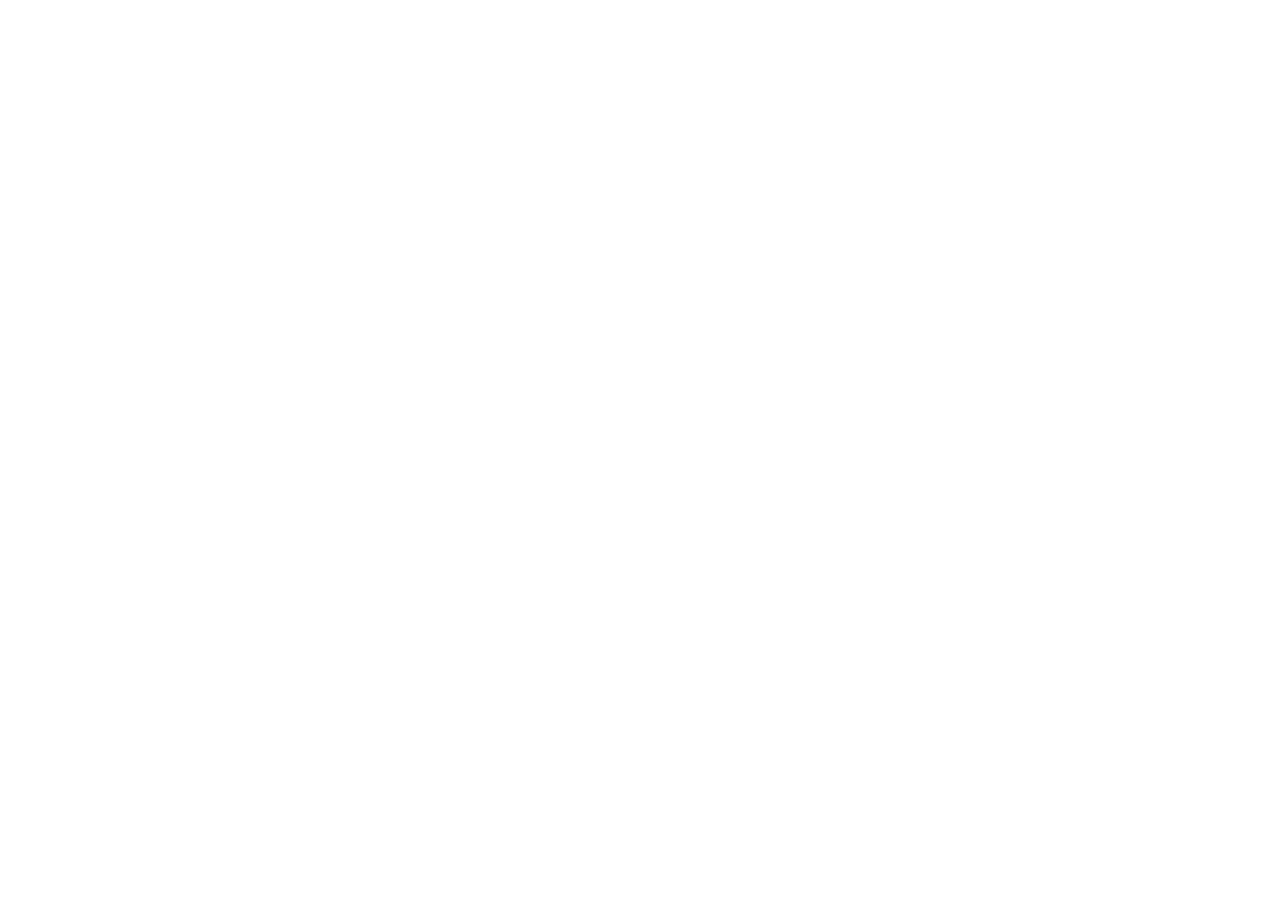
==== index.html @ aeb11e2e "tem" ====
<!DOCTYPE html>
<html>
<head>
	<title>WSP: Firstname Lastname</title>
	<link rel="stylesheet" type="text/css" href="css/reset.css" />
	<link rel="stylesheet" type="text/css" href="css/main.css" />
</head>
<body>

	<!-- Header -->
	
	<!-- About -->	

	<!-- Blog, Components -->


</body>
</html>
---- css/main.css ----
/* Project CSS 
============================================================
============================================================*/


/* HEADER ============================== */

/* ABOUT ============================== */

/* COMPONENTS ============================== */
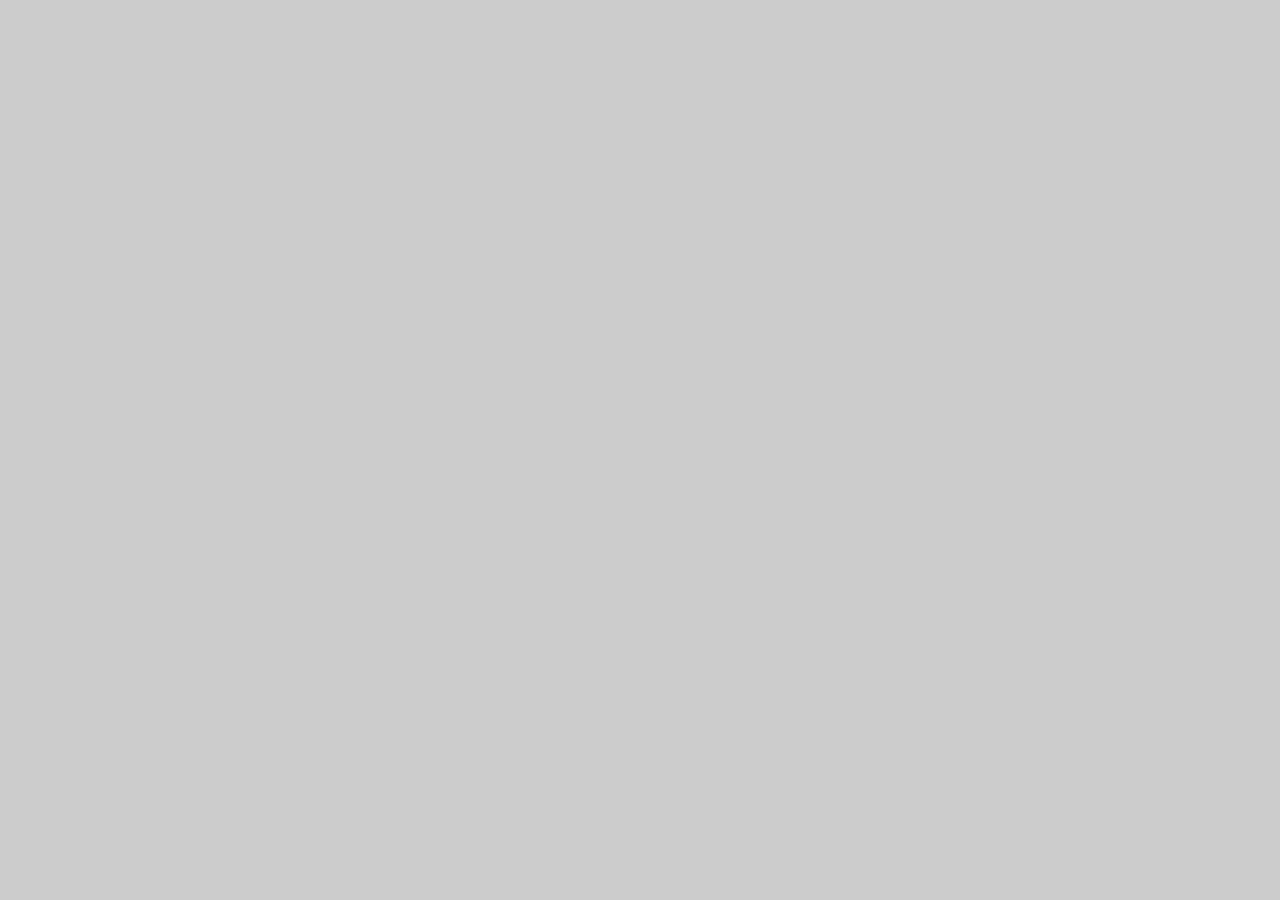
==== commit c3c45af8: "edit one" ====
--- a/index.html
+++ b/index.html
@@ -1,14 +1,14 @@
 <!DOCTYPE html>
 <html>
 <head>
-	<title>WSP: Firstname Lastname</title>
+	<title>WSP: Jonathon Polley</title>
 	<link rel="stylesheet" type="text/css" href="css/reset.css" />
 	<link rel="stylesheet" type="text/css" href="css/main.css" />
 </head>
 <body>
 
 	<!-- Header -->
-	
+	<header></header>
 	<!-- About -->	
 
 	<!-- Blog, Components -->
--- a/css/main.css
+++ b/css/main.css
@@ -1,8 +1,14 @@
 /* Project CSS 
 ============================================================
 ============================================================*/
+body {
+	font: 22px Arial, Helvetica, sans-serif;
+	color: #000000;
+	margin: 0px;
+	padding: 0px;
+ background-color:#CCC;
 
-
+	
 /* HEADER ============================== */
 
 /* ABOUT ============================== */
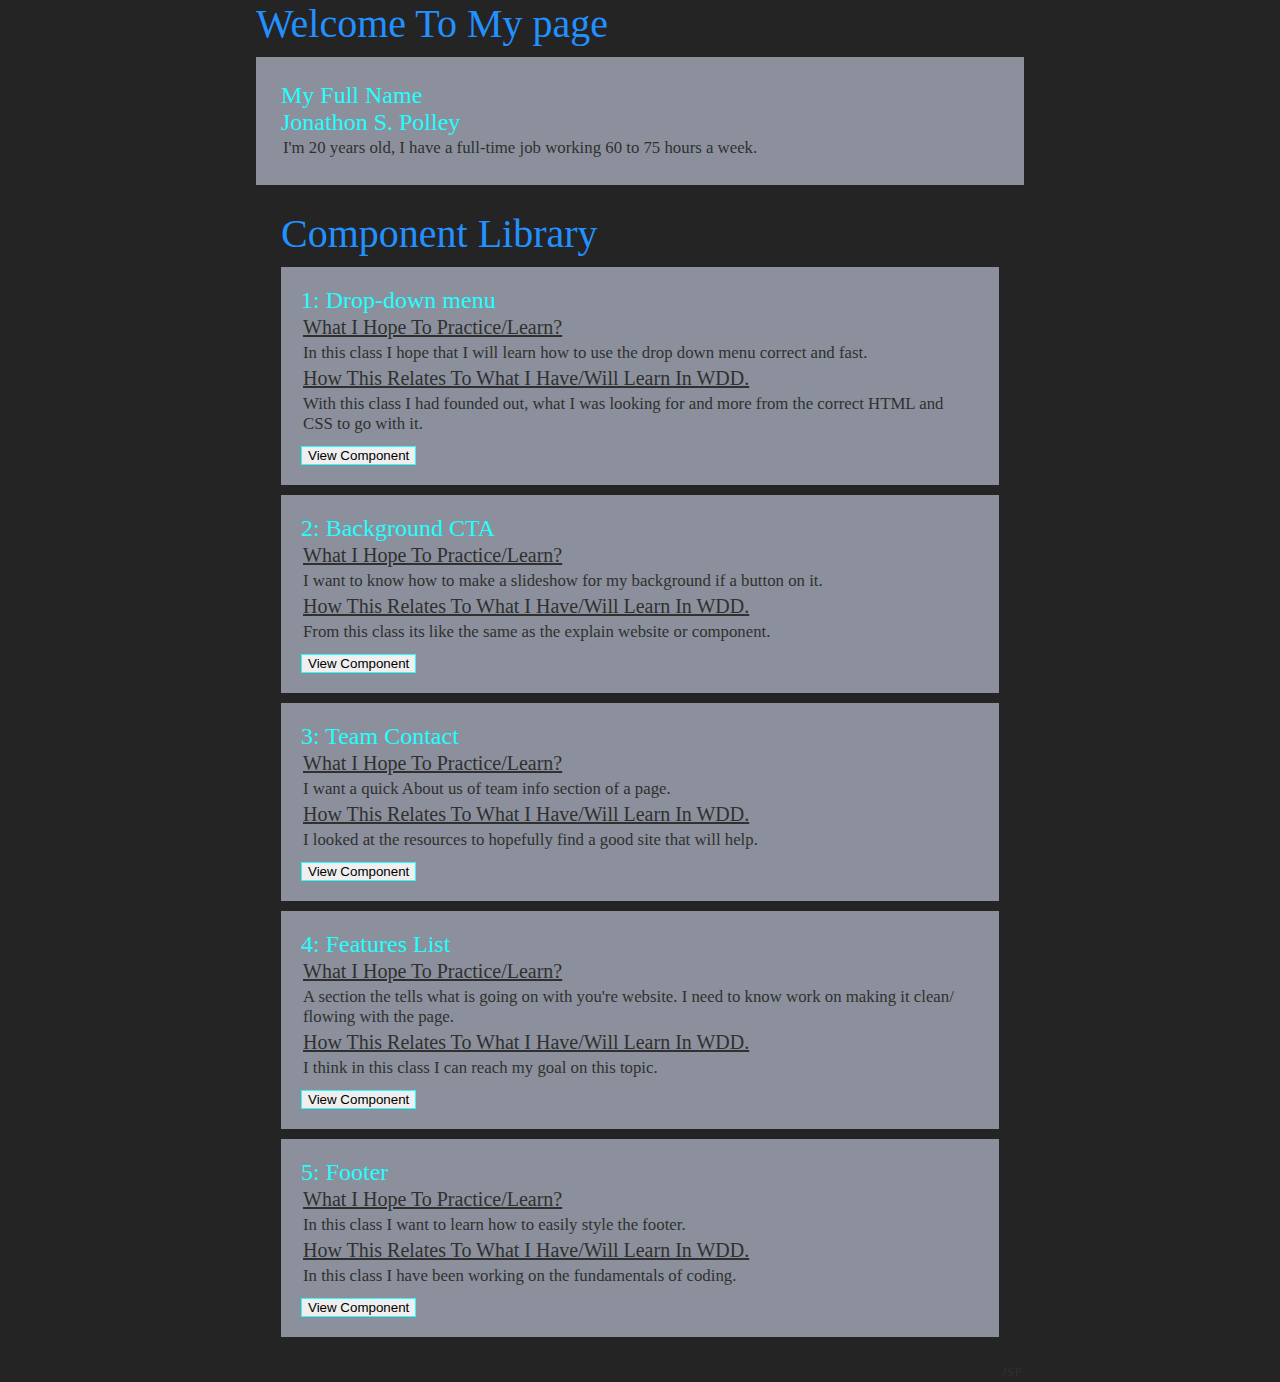
==== commit 6c5cb22b: "edit 2" ====
--- a/index.html
+++ b/index.html
@@ -8,10 +8,79 @@
 <body>
 
 	<!-- Header -->
-	<header></header>
+	<header>Welcome To My page </header>
+    
 	<!-- About -->	
+<section id="about">
+
+		<h2>My Full Name </h2>
+        <h2>Jonathon S. Polley</h2>
+		<p> I'm 20 years old, I have a full-time job working 60 to 75 hours a week. </p>
+
+
+    </section>
 
 	<!-- Blog, Components -->
+<section>
+			<h1>Component Library</h1>
+	<article>
+	
+		<h2>1: Drop-down menu</h2>
+
+		<h3>What I Hope To Practice/Learn?</h3>
+		<p>In this class I hope that I will learn how to use the drop down menu correct and fast. </p>
+		<h3>How This Relates To What I Have/Will Learn In WDD.</h3>
+		<p>With this class I had founded out, what I was looking for and more from the correct HTML and CSS to go with it.  </p>
+		<a href="components/1/component.html" target="_blank"><button>View Component</button></a>
+
+	</article>
+	
+	<article>
+
+		<h2>2: Background CTA</h2>
+
+		<h3>What I Hope To Practice/Learn?</h3>
+		<p>I want to know how to make a slideshow for my background if a button on it.</p>
+		<h3>How This Relates To What I Have/Will Learn In WDD.</h3>
+		<p>From this class its like the same as the explain website or component.</p>
+		<a href="components/2/component.html" target="_blank"><button>View Component</button></a>
+	
+			
+	</article>
+	
+	<article>
+		<h2>3: Team Contact</h2>
+		<h3>What I Hope To Practice/Learn?</h3>
+		<p>I want a quick About us of team info section of a page. </p>
+		<h3>How This Relates To What I Have/Will Learn In WDD.</h3>
+		<p>I looked at the resources to hopefully find a good site that will help.</p>
+		<a href="components/3/component.html" target="_blank"><button>View Component</button></a>
+			
+	</article>
+	
+	<article>
+		<h2>4: Features List</h2>
+		<h3>What I Hope To Practice/Learn?</h3>
+		<p> A section the tells what is going on with you're website. I need to know work on making it clean/ flowing with the page.</p>
+		<h3>How This Relates To What I Have/Will Learn In WDD.</h3>
+		<p>I think in this class I can reach my goal on this topic.</p>
+		<a href="components/4/component.html" target="_blank"><button>View Component</button></a>
+	</article>
+
+
+	<article>
+		<h2>5: Footer</h2>
+		<h3>What I Hope To Practice/Learn?</h3>
+		<p>In this class I want to learn how to easily style the footer.</p>
+		<h3>How This Relates To What I Have/Will Learn In WDD.</h3>
+		<p>In this class I have been working on the fundamentals of coding.</p>
+		<a href="components/5/component.html" target="_blank"><button>View Component</button></a>
+	</article>
+
+</section>
+<footer>
+<p>JSP</p>
+</footer>
 
 
 </body>
--- a/css/main.css
+++ b/css/main.css
@@ -2,15 +2,79 @@
 ============================================================
 ============================================================*/
 body {
-	font: 22px Arial, Helvetica, sans-serif;
+	font: Arial, Helvetica, sans-serif;
 	color: #000000;
-	margin: 0px;
 	padding: 0px;
- background-color:#CCC;
-
+ 	background-color:#CCC;
+ 	margin: auto;
+	background: #242424;
+	font-weight:90;
+    width: 60%;
+}
 	
-/* HEADER ============================== */
+header{
+	padding-bottom: 10px;
+	color: #2390ff;
+	font-size: 2.5em;
+}
 
 /* ABOUT ============================== */
+#about{
+	padding: 25px;
+	background: #8b909c;
+	color: #303030;
+}
+/* COMPONENTS ============================== */
+section{
+	padding: 25px;
+}
 
-/* COMPONENTS ============================== */
+img{
+border: solid 3px #23ffff;
+width: 100%;
+text-align: center;
+
+}
+
+#tree{
+	
+}
+
+h1{
+	color: #2390ff;
+	font-size: 2.5em;
+}
+
+article{
+	margin-top: 10px ;
+	padding: 20px;
+	background: #8b909c;
+	color: #303030;
+}
+
+h2{
+	color: #23ffff;
+	font-size: 1.5em;
+}
+
+h3{
+	font-size: 1.25em;
+	text-decoration: underline;
+	padding: 2px;
+}
+
+p{
+	font-size: 1.05em;
+	padding: 2px;
+}
+
+button {
+   border: solid 1.5px #23ffff;
+   margin-top: 10px;
+}
+
+footer{
+	font-size: 0.8em; 
+	color:#303030;
+	text-align: right;
+}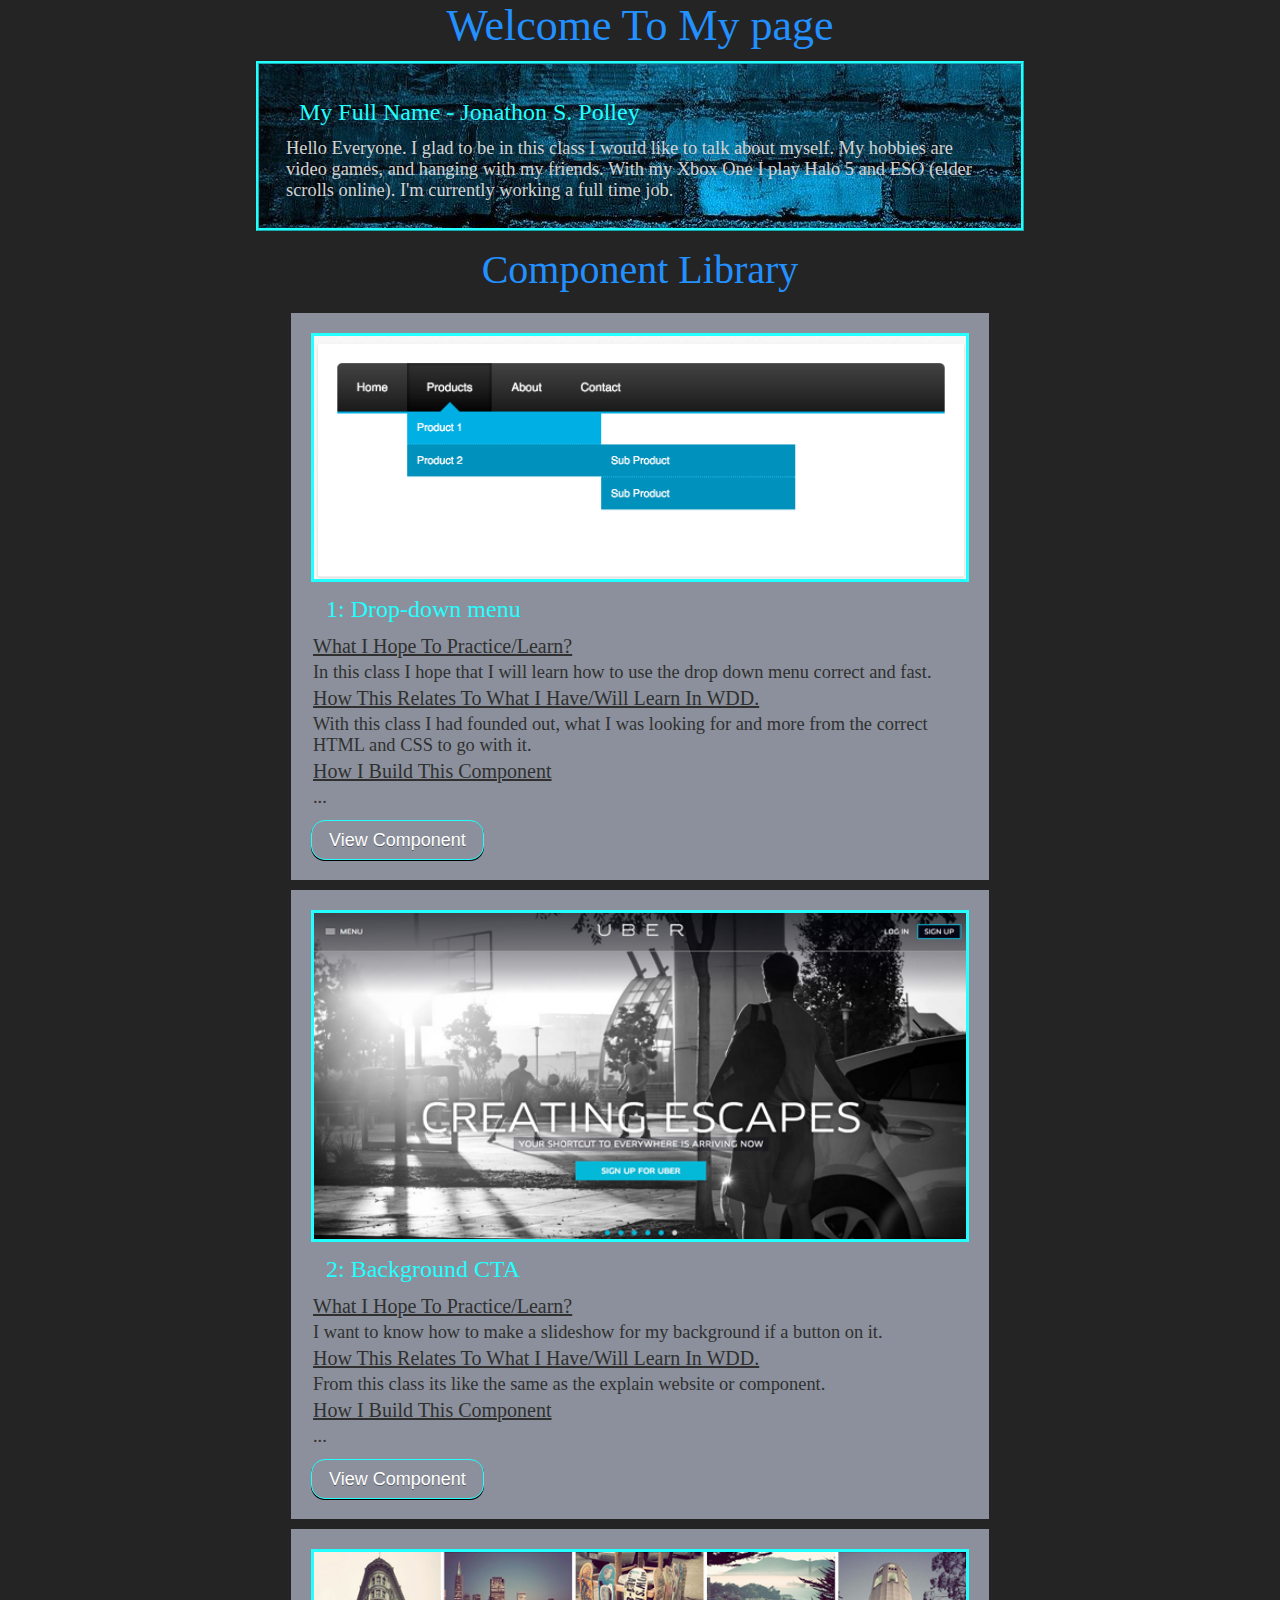
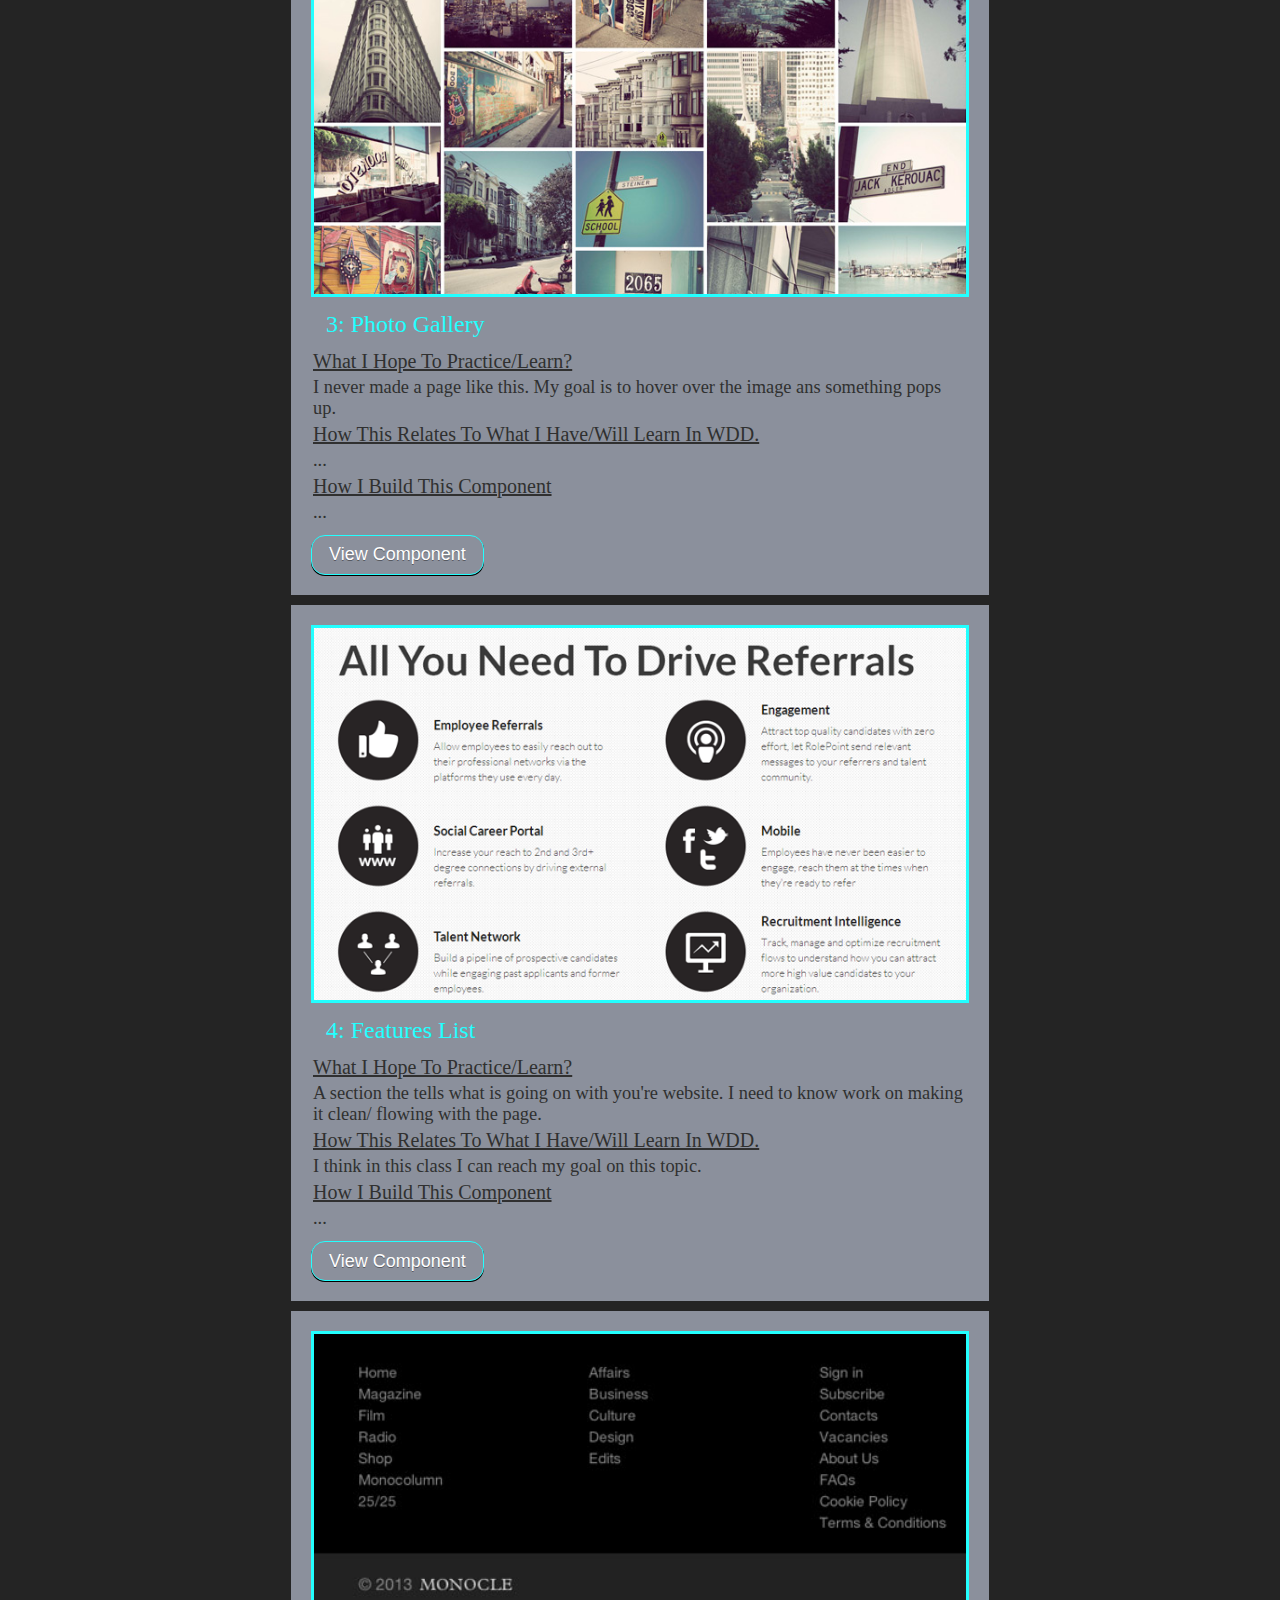
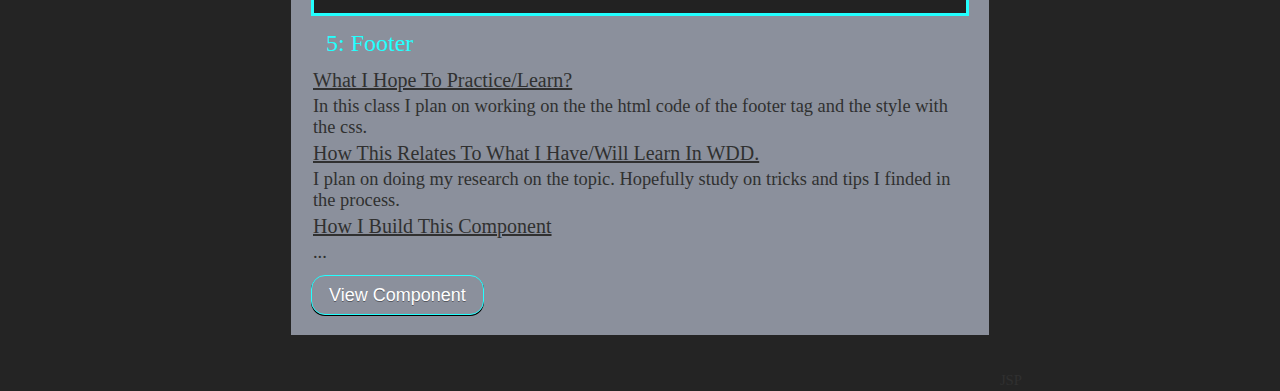
==== commit d772b0ca: "edit 3" ====
--- a/index.html
+++ b/index.html
@@ -12,10 +12,11 @@
     
 	<!-- About -->	
 <section id="about">
-
-		<h2>My Full Name </h2>
-        <h2>Jonathon S. Polley</h2>
-		<p> I'm 20 years old, I have a full-time job working 60 to 75 hours a week. </p>
+        
+		<h2>My Full Name - Jonathon S. Polley </h2>
+        
+		<p> Hello Everyone. I glad to be in this class I would like to talk about myself. My hobbies are video games, and hanging with my friends. With my Xbox One I play Halo 5 and ESO (elder scrolls online). I'm currently working a full time job.
+        </p>
 
 
     </section>
@@ -25,56 +26,83 @@
 			<h1>Component Library</h1>
 	<article>
 	
+    	<img src="image/nav_bar.png"/>
 		<h2>1: Drop-down menu</h2>
 
 		<h3>What I Hope To Practice/Learn?</h3>
 		<p>In this class I hope that I will learn how to use the drop down menu correct and fast. </p>
 		<h3>How This Relates To What I Have/Will Learn In WDD.</h3>
-		<p>With this class I had founded out, what I was looking for and more from the correct HTML and CSS to go with it.  </p>
+		<p>With this class I had founded out, what I was looking for and more from the correct HTML and CSS to go with it. </p>
+        <h3>How I Build This Component</h3>
+        <p>...</p>
 		<a href="components/1/component.html" target="_blank"><button>View Component</button></a>
 
 	</article>
 	
 	<article>
-
+		
+        <img src="image/background.png"/>
 		<h2>2: Background CTA</h2>
 
 		<h3>What I Hope To Practice/Learn?</h3>
 		<p>I want to know how to make a slideshow for my background if a button on it.</p>
 		<h3>How This Relates To What I Have/Will Learn In WDD.</h3>
 		<p>From this class its like the same as the explain website or component.</p>
+        <h3>How I Build This Component</h3>
+		<p>...</p>
 		<a href="components/2/component.html" target="_blank"><button>View Component</button></a>
 	
 			
 	</article>
 	
 	<article>
-		<h2>3: Team Contact</h2>
+    	<img src="image/photo_gallery.jpg"/>
+		<h2>3: Photo Gallery</h2>
 		<h3>What I Hope To Practice/Learn?</h3>
-		<p>I want a quick About us of team info section of a page. </p>
+		<p>I never made a page like this. My goal is to hover over the image ans something pops up. </p>
 		<h3>How This Relates To What I Have/Will Learn In WDD.</h3>
-		<p>I looked at the resources to hopefully find a good site that will help.</p>
+		<p>...</p>
+        <h3>How I Build This Component</h3>
+		<p>...</p>
 		<a href="components/3/component.html" target="_blank"><button>View Component</button></a>
 			
 	</article>
 	
 	<article>
+    
+    	<img src="image/feature_list.png"/>
 		<h2>4: Features List</h2>
 		<h3>What I Hope To Practice/Learn?</h3>
+        
 		<p> A section the tells what is going on with you're website. I need to know work on making it clean/ flowing with the page.</p>
+        
 		<h3>How This Relates To What I Have/Will Learn In WDD.</h3>
-		<p>I think in this class I can reach my goal on this topic.</p>
+		
+        <p>I think in this class I can reach my goal on this topic.</p>
+        
+        <h3>How I Build This Component</h3>
+		
+        <p>...</p>
 		<a href="components/4/component.html" target="_blank"><button>View Component</button></a>
 	</article>
 
 
 	<article>
+    	<img src="image/footer.jpg"/>
 		<h2>5: Footer</h2>
 		<h3>What I Hope To Practice/Learn?</h3>
-		<p>In this class I want to learn how to easily style the footer.</p>
+        
+		<p>In this class I plan on working on the the html code of the footer tag and the style with the css.</p>
+        
 		<h3>How This Relates To What I Have/Will Learn In WDD.</h3>
-		<p>In this class I have been working on the fundamentals of coding.</p>
+        
+		<p>I plan on doing my research on the topic. Hopefully study on tricks and tips I finded in the process.</p>
+        
+        <h3>How I Build This Component</h3>
+        
+		<p>...</p>
 		<a href="components/5/component.html" target="_blank"><button>View Component</button></a>
+        
 	</article>
 
 </section>
--- a/css/main.css
+++ b/css/main.css
@@ -15,18 +15,29 @@
 header{
 	padding-bottom: 10px;
 	color: #2390ff;
-	font-size: 2.5em;
+	font-size: 2.75em;
+	text-align:center;
+	
 }
 
 /* ABOUT ============================== */
+
+
 #about{
 	padding: 25px;
 	background: #8b909c;
-	color: #303030;
+	color: #D3D3D3;
+	float:right;
+	background-image:url(../image/bg.jpg);
+	border: ridge 3px #23ffff;
+	margin-bottom:15px;
 }
+
+
 /* COMPONENTS ============================== */
 section{
 	padding: 25px;
+	
 }
 
 img{
@@ -36,18 +47,20 @@
 
 }
 
-#tree{
-	
-}
-
 h1{
 	color: #2390ff;
 	font-size: 2.5em;
+	text-align:center;
+	padding:10px;
+
 }
 
+
 article{
-	margin-top: 10px ;
+	margin: 10px ;
+	margin-bottom:10px;
 	padding: 20px;
+	
 	background: #8b909c;
 	color: #303030;
 }
@@ -55,6 +68,9 @@
 h2{
 	color: #23ffff;
 	font-size: 1.5em;
+	padding-bottom:10px;
+	padding-top:10px;
+	padding-left:15px;
 }
 
 h3{
@@ -64,13 +80,23 @@
 }
 
 p{
-	font-size: 1.05em;
+	font-size: 1.15em;
 	padding: 2px;
 }
 
 button {
    border: solid 1.5px #23ffff;
    margin-top: 10px;
+  
+   background: #8b909c;
+   padding: 8.5px 17px;
+   border-radius: 14px;
+   box-shadow: rgba(0,0,0,1) 0 1px 0;
+   text-shadow: rgba(0,0,0,.4) 0 1px 0;
+   color: white;
+   font-size: 18px;
+   text-decoration: none;
+   vertical-align: middle;    
 }
 
 footer{
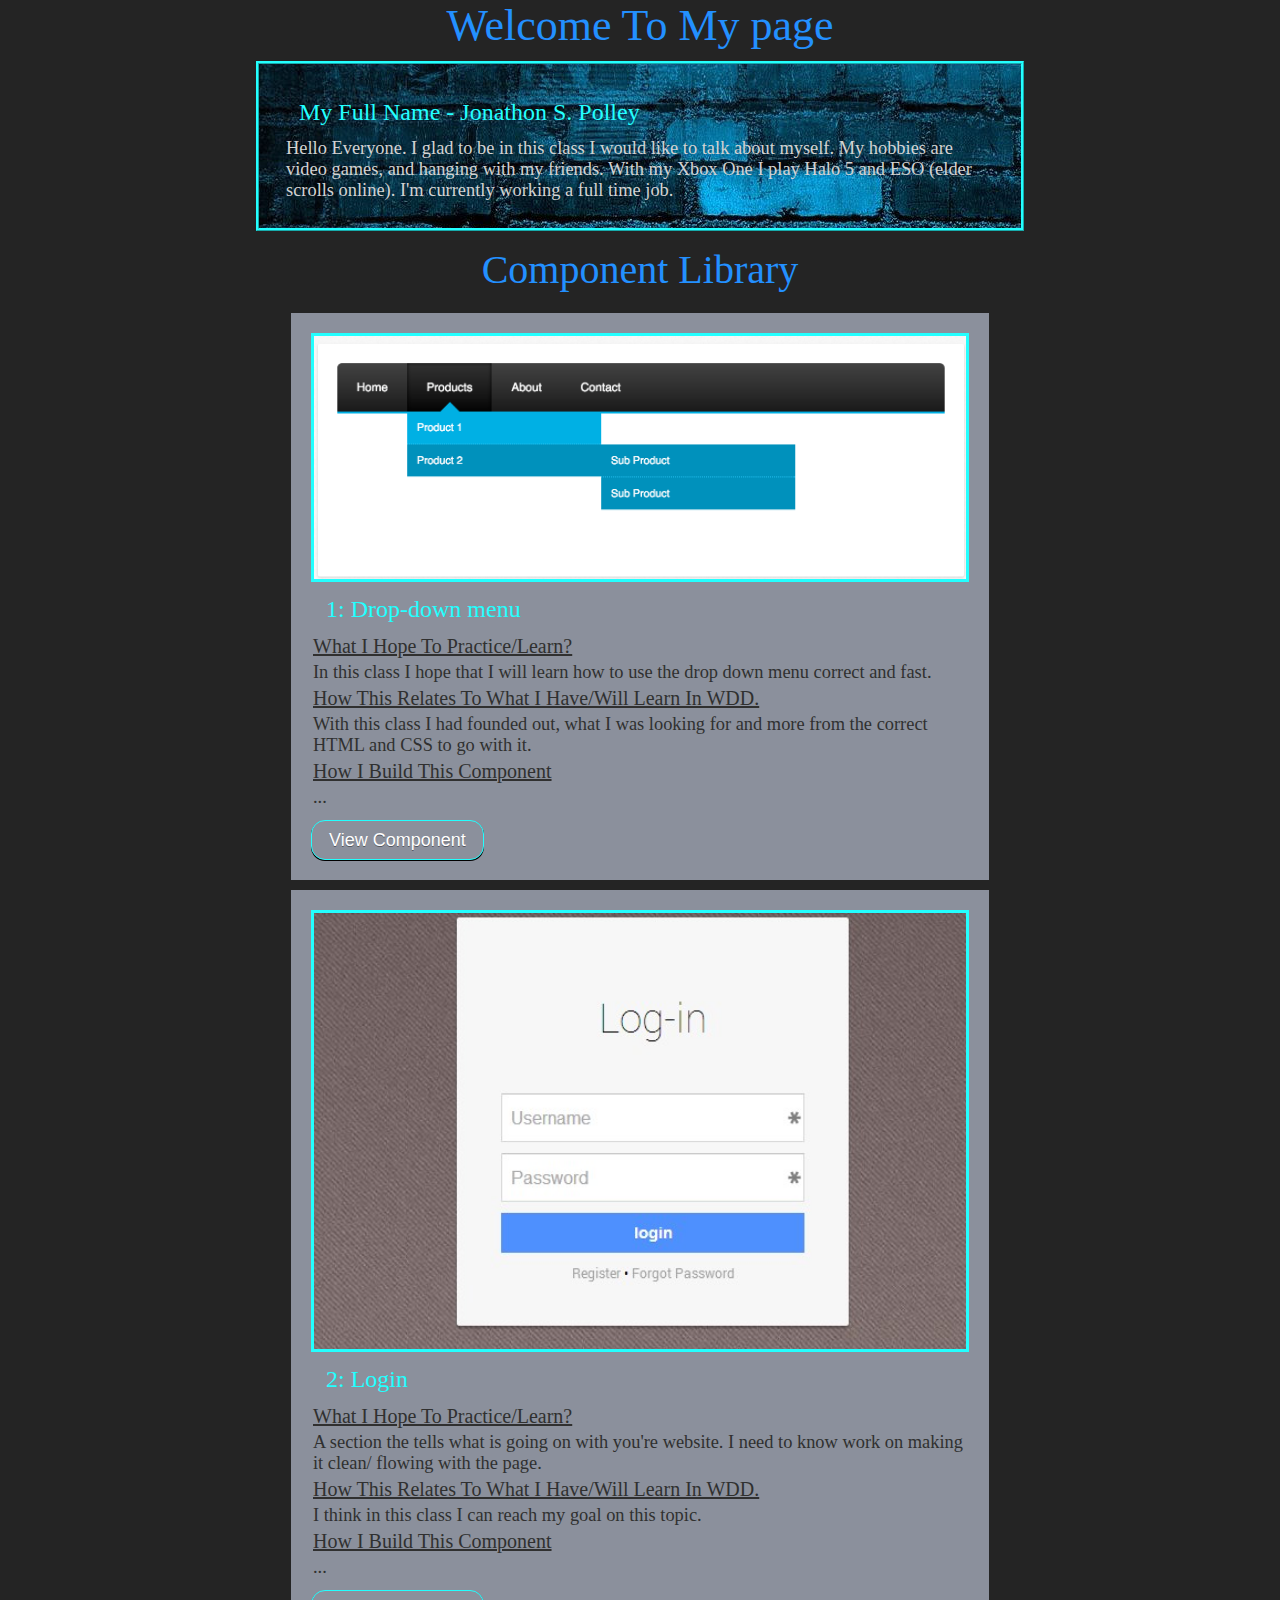
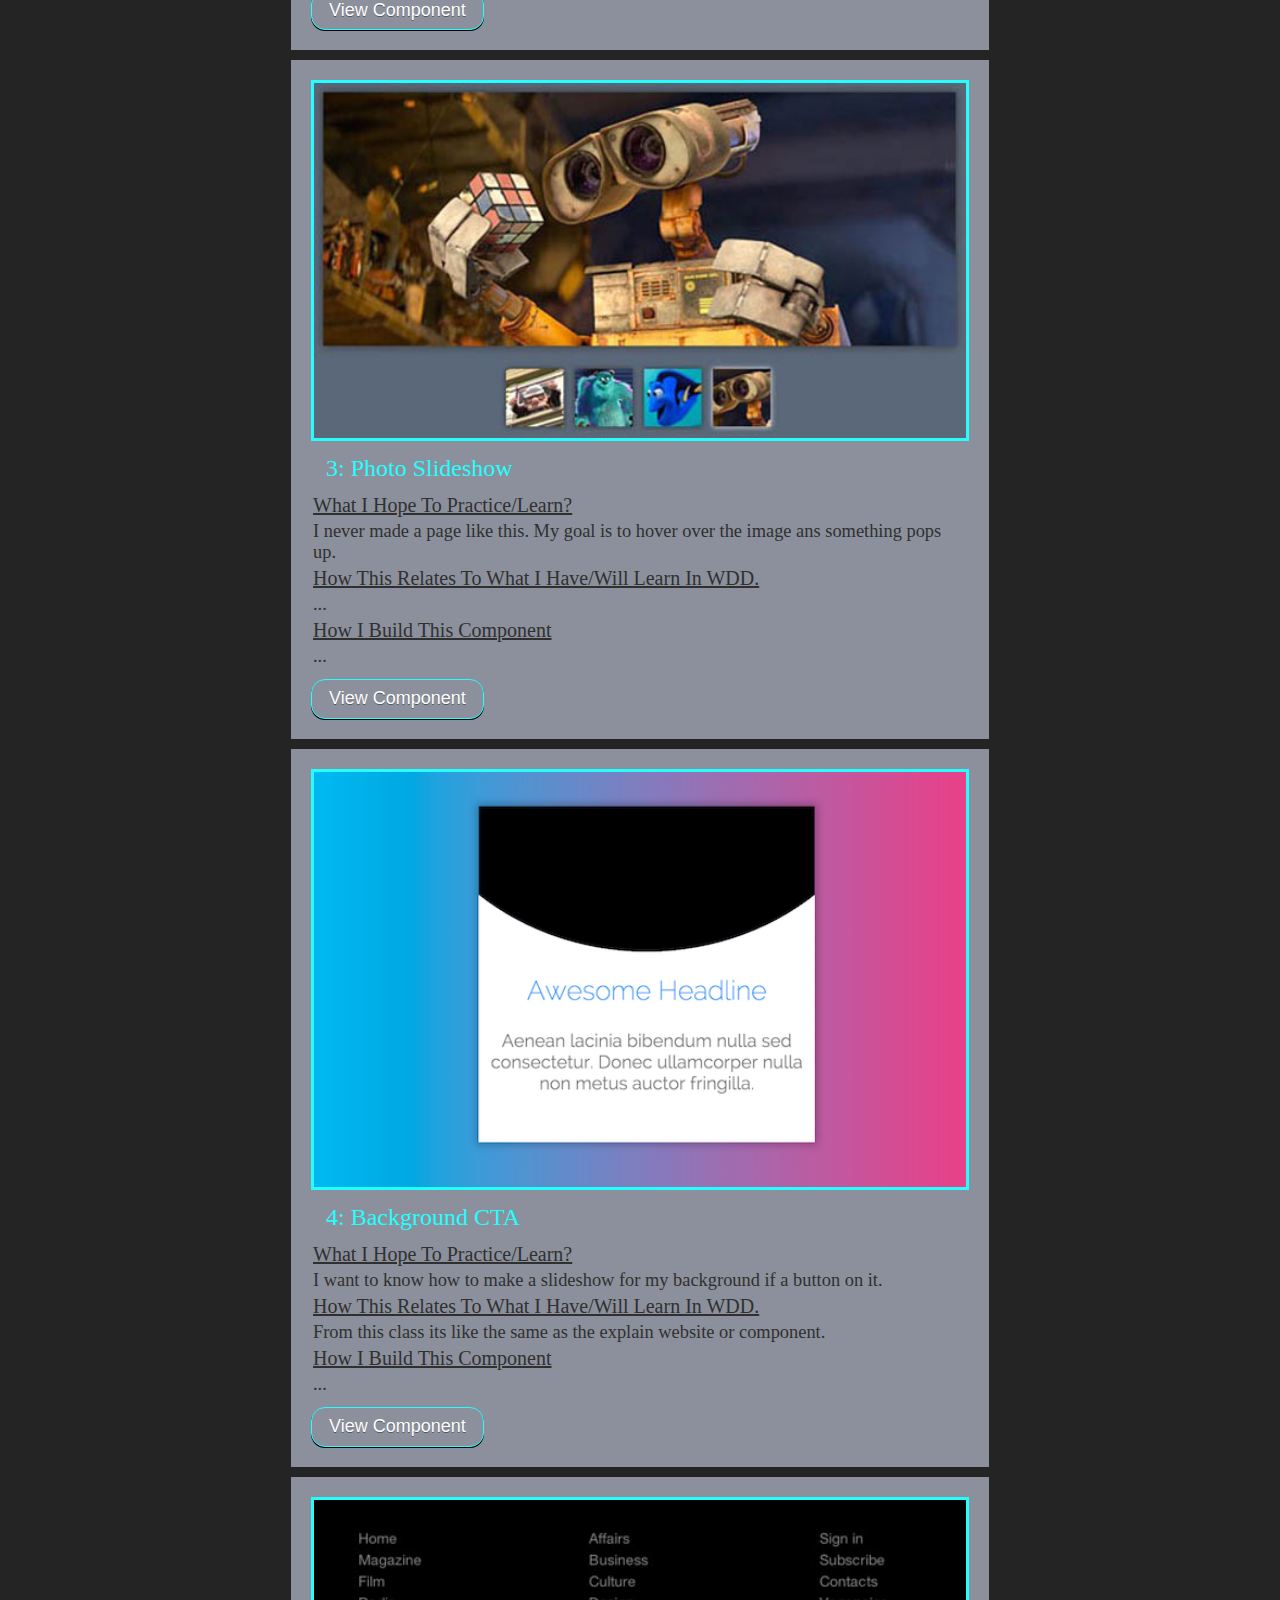
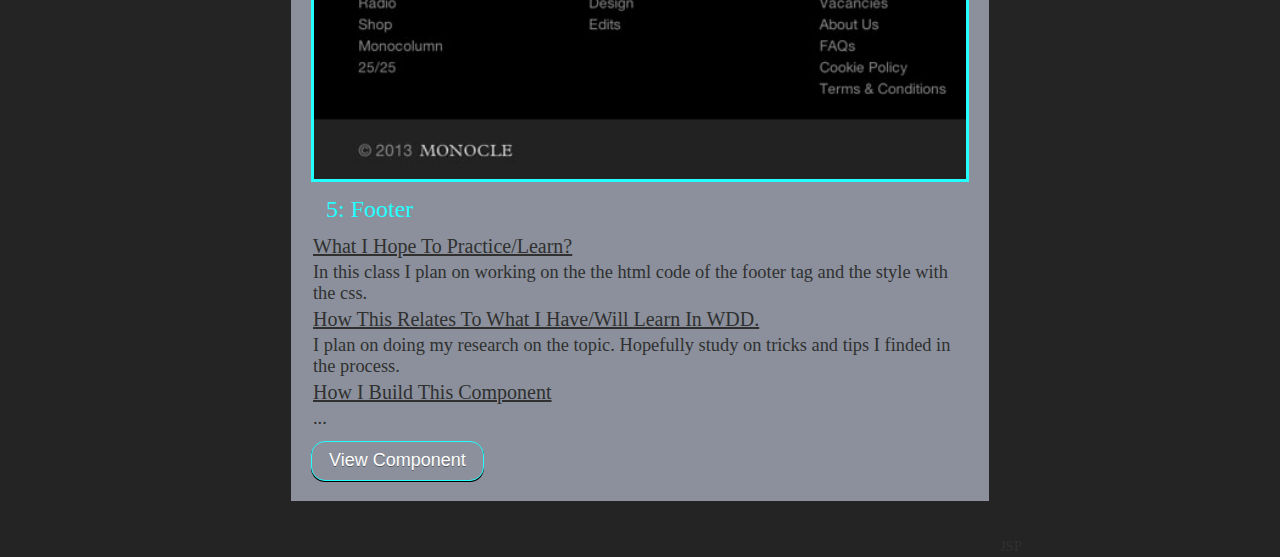
==== commit 237889e3: "week 2" ====
--- a/index.html
+++ b/index.html
@@ -38,26 +38,30 @@
 		<a href="components/1/component.html" target="_blank"><button>View Component</button></a>
 
 	</article>
+    
+	<article>
+    	<img src="image/login.jpg"/>
+		<h2>2: Login </h2>
+		<h3>What I Hope To Practice/Learn?</h3>
+        
+		<p> A section the tells what is going on with you're website. I need to know work on making it clean/ flowing with the page.</p>
+        
+		<h3>How This Relates To What I Have/Will Learn In WDD.</h3>
+		
+        <p>I think in this class I can reach my goal on this topic.</p>
+        
+        <h3>How I Build This Component</h3>
+		
+        <p>...</p>
+		<a href="components/2/component.html" target="_blank"><button>View Component</button></a>
+	</article>
+
 	
-	<article>
-		
-        <img src="image/background.png"/>
-		<h2>2: Background CTA</h2>
-
-		<h3>What I Hope To Practice/Learn?</h3>
-		<p>I want to know how to make a slideshow for my background if a button on it.</p>
-		<h3>How This Relates To What I Have/Will Learn In WDD.</h3>
-		<p>From this class its like the same as the explain website or component.</p>
-        <h3>How I Build This Component</h3>
-		<p>...</p>
-		<a href="components/2/component.html" target="_blank"><button>View Component</button></a>
-	
-			
-	</article>
 	
 	<article>
     	<img src="image/photo_gallery.jpg"/>
-		<h2>3: Photo Gallery</h2>
+		<h2>3: Photo Slideshow</h2>
+        
 		<h3>What I Hope To Practice/Learn?</h3>
 		<p>I never made a page like this. My goal is to hover over the image ans something pops up. </p>
 		<h3>How This Relates To What I Have/Will Learn In WDD.</h3>
@@ -69,21 +73,19 @@
 	</article>
 	
 	<article>
-    
-    	<img src="image/feature_list.png"/>
-		<h2>4: Features List</h2>
+		
+        <img src="image/cta.png"/>
+		<h2>4: Background CTA</h2>
+
 		<h3>What I Hope To Practice/Learn?</h3>
-        
-		<p> A section the tells what is going on with you're website. I need to know work on making it clean/ flowing with the page.</p>
-        
+		<p>I want to know how to make a slideshow for my background if a button on it.</p>
 		<h3>How This Relates To What I Have/Will Learn In WDD.</h3>
-		
-        <p>I think in this class I can reach my goal on this topic.</p>
-        
+		<p>From this class its like the same as the explain website or component.</p>
         <h3>How I Build This Component</h3>
-		
-        <p>...</p>
+		<p>...</p>
 		<a href="components/4/component.html" target="_blank"><button>View Component</button></a>
+	
+			
 	</article>
 
 
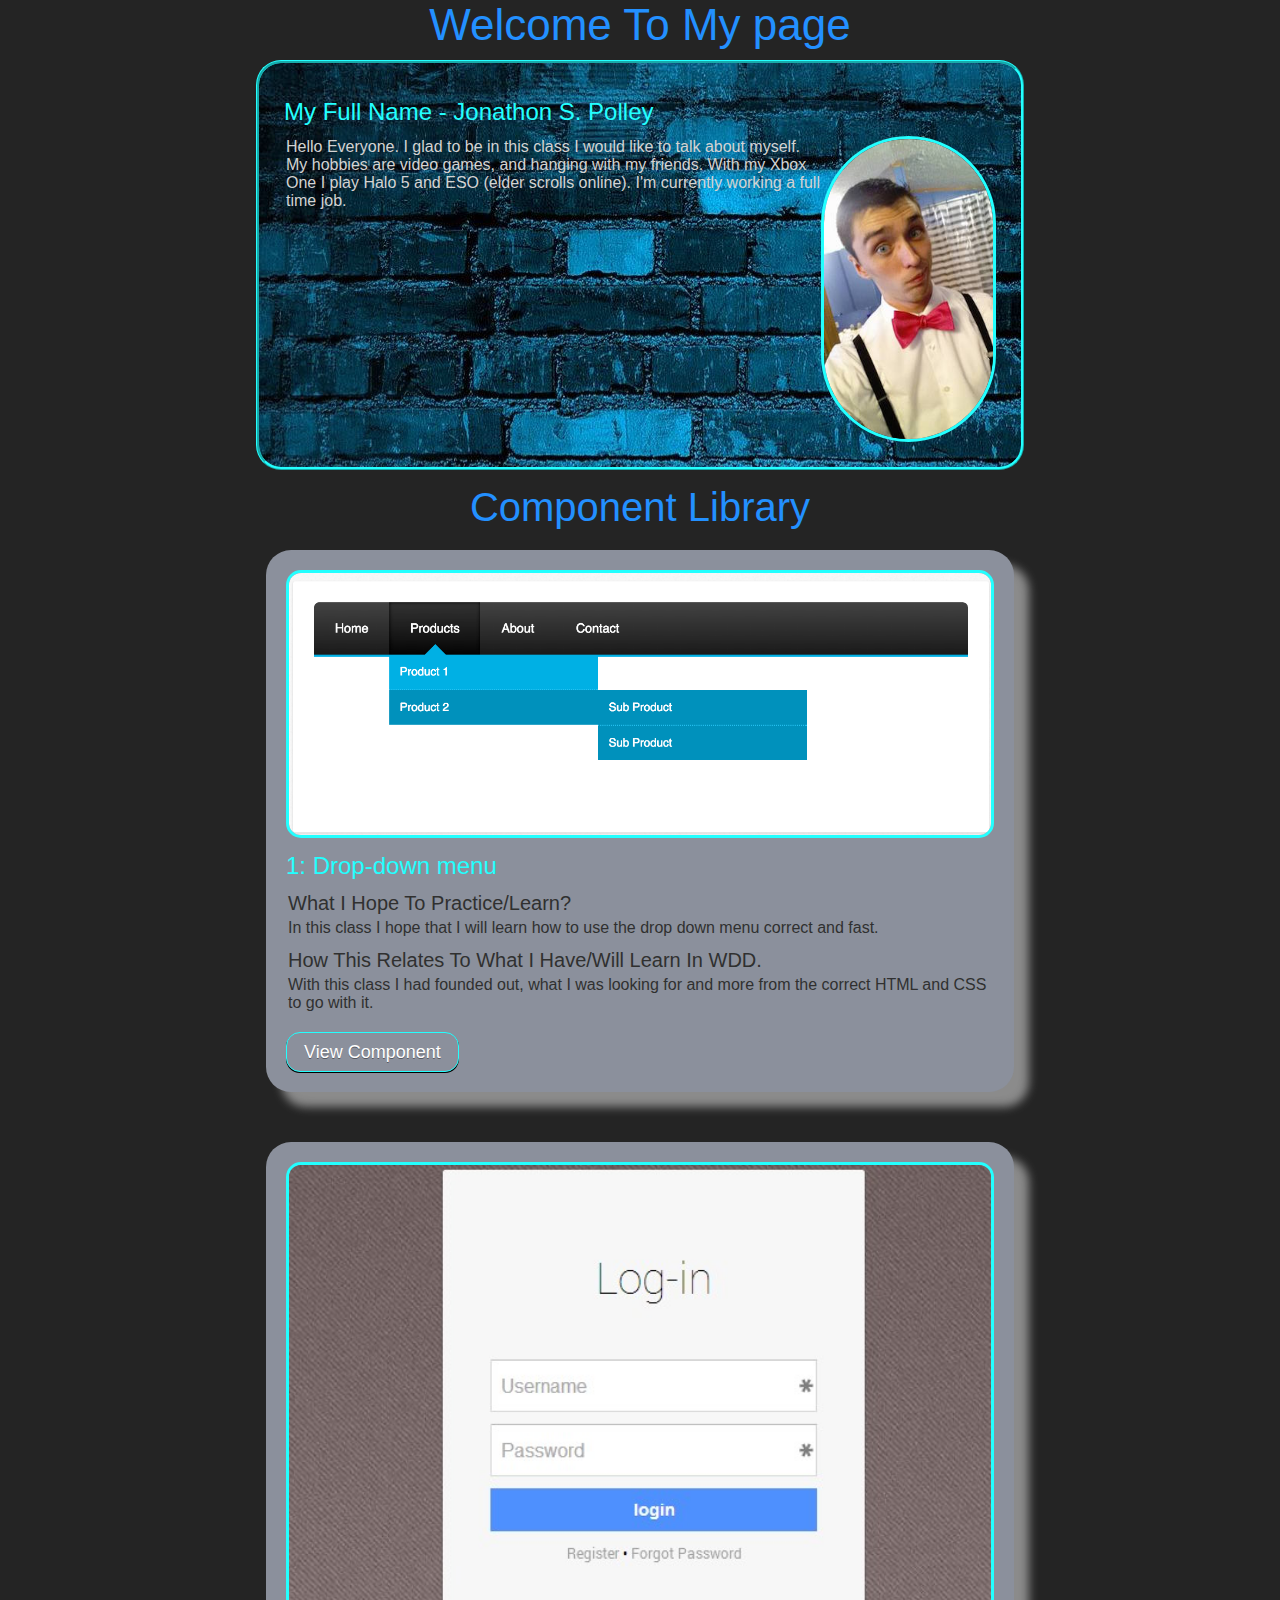
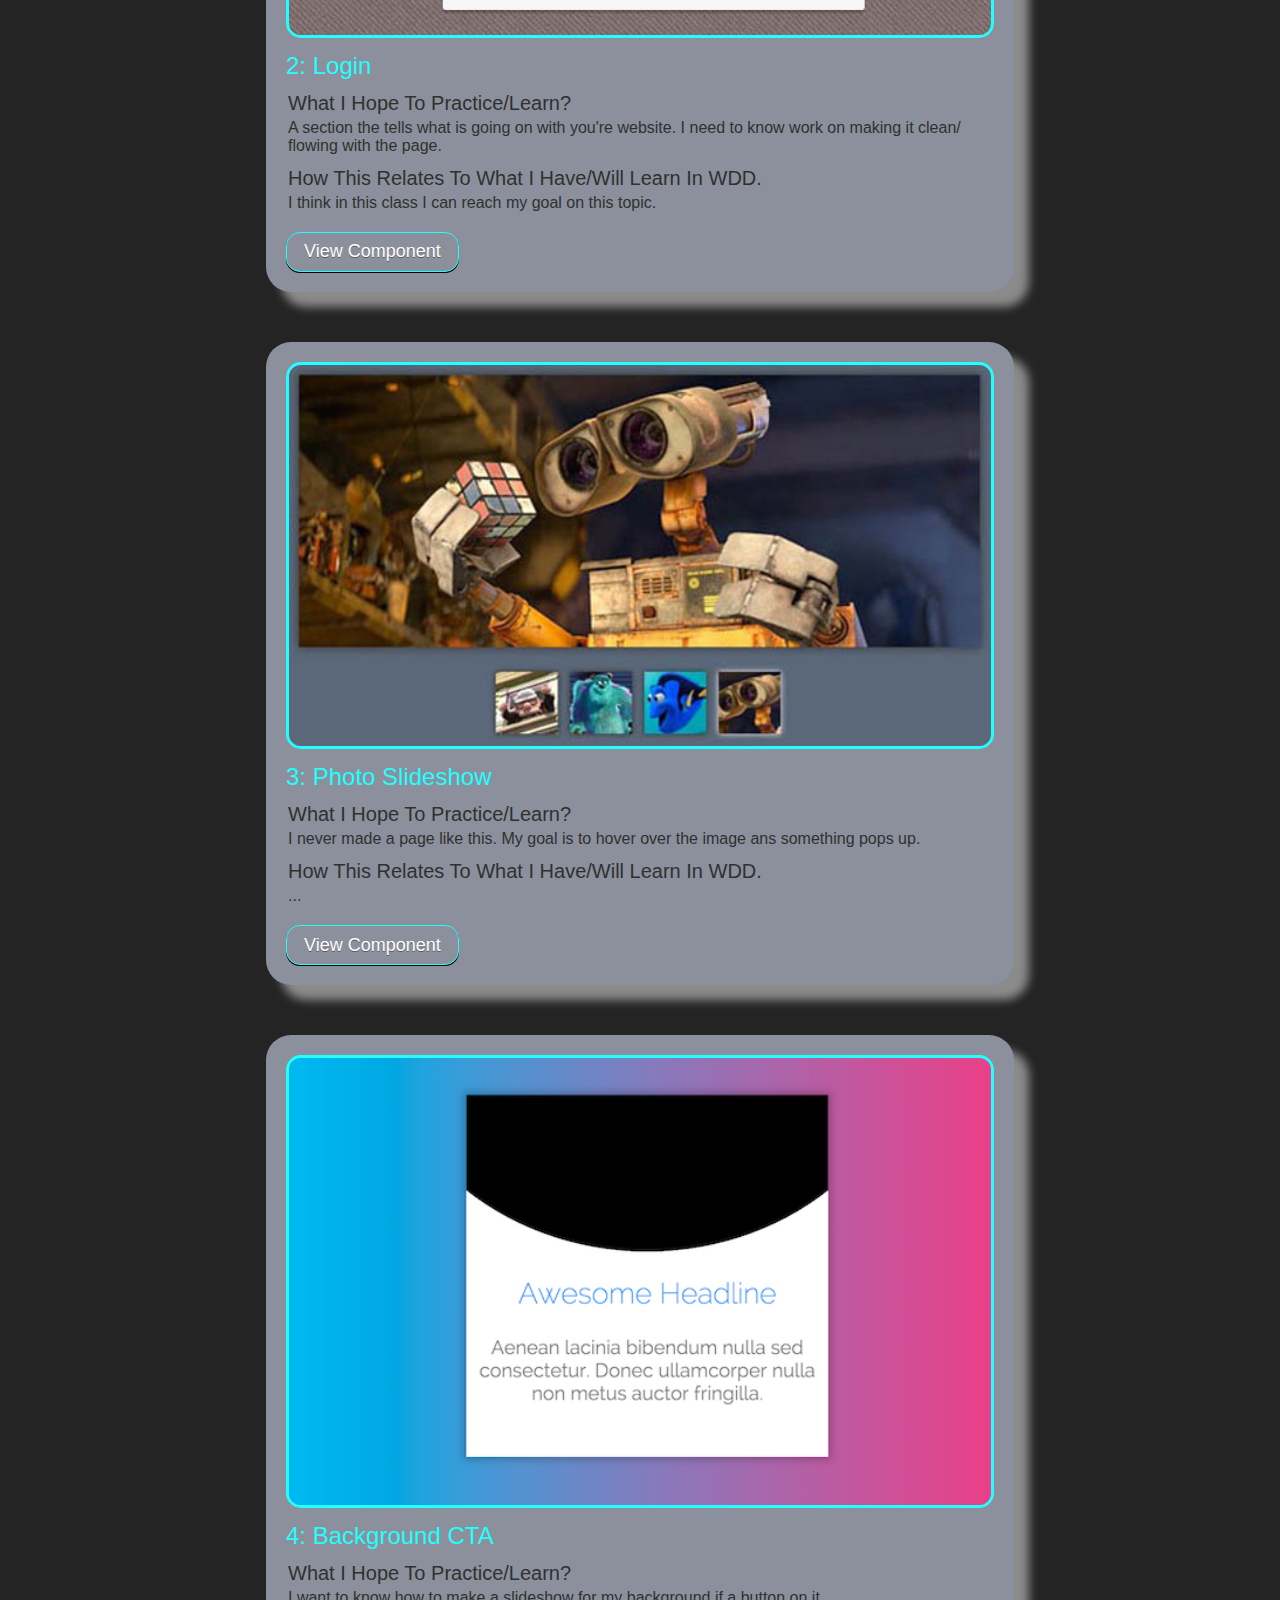
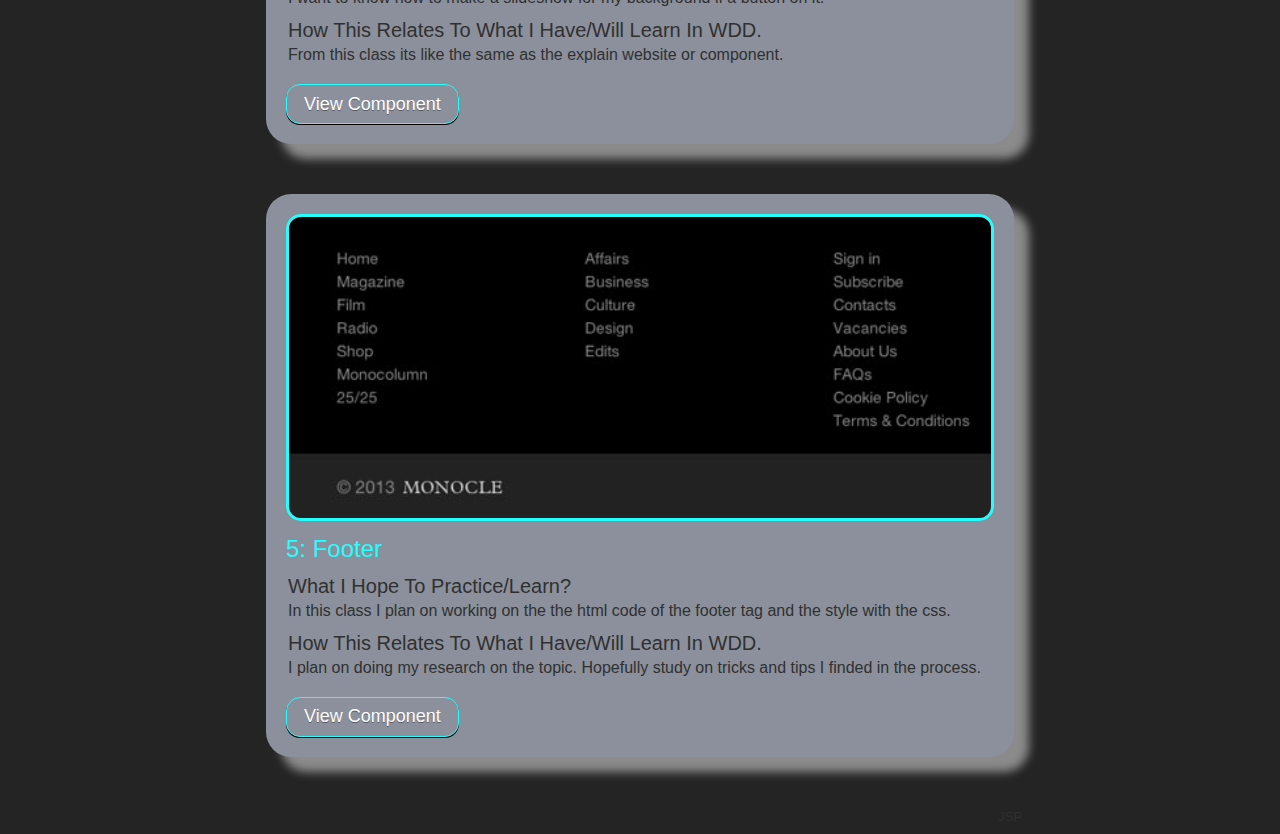
==== commit acbc1c42: "week 3" ====
--- a/index.html
+++ b/index.html
@@ -14,15 +14,17 @@
 <section id="about">
         
 		<h2>My Full Name - Jonathon S. Polley </h2>
-        
+                <img src="image/me.jpg" />
+
 		<p> Hello Everyone. I glad to be in this class I would like to talk about myself. My hobbies are video games, and hanging with my friends. With my Xbox One I play Halo 5 and ESO (elder scrolls online). I'm currently working a full time job.
         </p>
-
+		
+        
 
     </section>
 
 	<!-- Blog, Components -->
-<section>
+
 			<h1>Component Library</h1>
 	<article>
 	
@@ -33,8 +35,7 @@
 		<p>In this class I hope that I will learn how to use the drop down menu correct and fast. </p>
 		<h3>How This Relates To What I Have/Will Learn In WDD.</h3>
 		<p>With this class I had founded out, what I was looking for and more from the correct HTML and CSS to go with it. </p>
-        <h3>How I Build This Component</h3>
-        <p>...</p>
+      
 		<a href="components/1/component.html" target="_blank"><button>View Component</button></a>
 
 	</article>
@@ -50,9 +51,7 @@
 		
         <p>I think in this class I can reach my goal on this topic.</p>
         
-        <h3>How I Build This Component</h3>
-		
-        <p>...</p>
+        
 		<a href="components/2/component.html" target="_blank"><button>View Component</button></a>
 	</article>
 
@@ -66,8 +65,7 @@
 		<p>I never made a page like this. My goal is to hover over the image ans something pops up. </p>
 		<h3>How This Relates To What I Have/Will Learn In WDD.</h3>
 		<p>...</p>
-        <h3>How I Build This Component</h3>
-		<p>...</p>
+        
 		<a href="components/3/component.html" target="_blank"><button>View Component</button></a>
 			
 	</article>
@@ -81,8 +79,7 @@
 		<p>I want to know how to make a slideshow for my background if a button on it.</p>
 		<h3>How This Relates To What I Have/Will Learn In WDD.</h3>
 		<p>From this class its like the same as the explain website or component.</p>
-        <h3>How I Build This Component</h3>
-		<p>...</p>
+      
 		<a href="components/4/component.html" target="_blank"><button>View Component</button></a>
 	
 			
@@ -100,14 +97,12 @@
         
 		<p>I plan on doing my research on the topic. Hopefully study on tricks and tips I finded in the process.</p>
         
-        <h3>How I Build This Component</h3>
-        
-		<p>...</p>
+       
 		<a href="components/5/component.html" target="_blank"><button>View Component</button></a>
         
 	</article>
 
-</section>
+
 <footer>
 <p>JSP</p>
 </footer>
--- a/css/main.css
+++ b/css/main.css
@@ -2,13 +2,12 @@
 ============================================================
 ============================================================*/
 body {
-	font: Arial, Helvetica, sans-serif;
+	font-family:"Comic Sans MS", cursive, sans-serif;
 	color: #000000;
 	padding: 0px;
  	background-color:#CCC;
  	margin: auto;
 	background: #242424;
-	font-weight:90;
     width: 60%;
 }
 	
@@ -30,6 +29,7 @@
 	float:right;
 	background-image:url(../image/bg.jpg);
 	border: ridge 3px #23ffff;
+	border-radius:25px;
 	margin-bottom:15px;
 }
 
@@ -40,11 +40,23 @@
 	
 }
 
+section p {
+	float:none;
+}
+
+section img{
+	max-width:175px;
+	border-radius:200px;
+	border: 3px solid #23ffff;
+	float:right;
+
+}
+
 img{
 border: solid 3px #23ffff;
+border-radius:15px;
 width: 100%;
 text-align: center;
-
 }
 
 h1{
@@ -58,11 +70,12 @@
 
 article{
 	margin: 10px ;
-	margin-bottom:10px;
+	margin-bottom:50px;
 	padding: 20px;
-	
 	background: #8b909c;
 	color: #303030;
+	box-shadow: 15px 15px 10px #8B8B8B;
+	border-radius:25px;
 }
 
 h2{
@@ -70,25 +83,38 @@
 	font-size: 1.5em;
 	padding-bottom:10px;
 	padding-top:10px;
-	padding-left:15px;
 }
 
 h3{
 	font-size: 1.25em;
-	text-decoration: underline;
 	padding: 2px;
 }
 
 p{
-	font-size: 1.15em;
+	font-size: 1em;
 	padding: 2px;
+	padding-bottom:10px;
+
 }
 
 button {
    border: solid 1.5px #23ffff;
    margin-top: 10px;
-  
    background: #8b909c;
+   padding: 8.5px 17px;
+   border-radius: 14px;
+   box-shadow: rgba(0,0,0,1) 0 1px 0;
+   text-shadow: rgba(0,0,0,.4) 0 1px 0;
+   color: white;
+   font-size: 18px;
+   text-decoration: none;
+   vertical-align: middle;    
+}
+
+button:hover {
+   border: solid 2.5px #23ffff;
+   margin-top: 10px;
+   background: #303030;
    padding: 8.5px 17px;
    border-radius: 14px;
    box-shadow: rgba(0,0,0,1) 0 1px 0;
@@ -103,4 +129,9 @@
 	font-size: 0.8em; 
 	color:#303030;
 	text-align: right;
+}
+footer:hover{
+	font-size: 0.8em; 
+	color:#000000;
+	text-align: right;
 }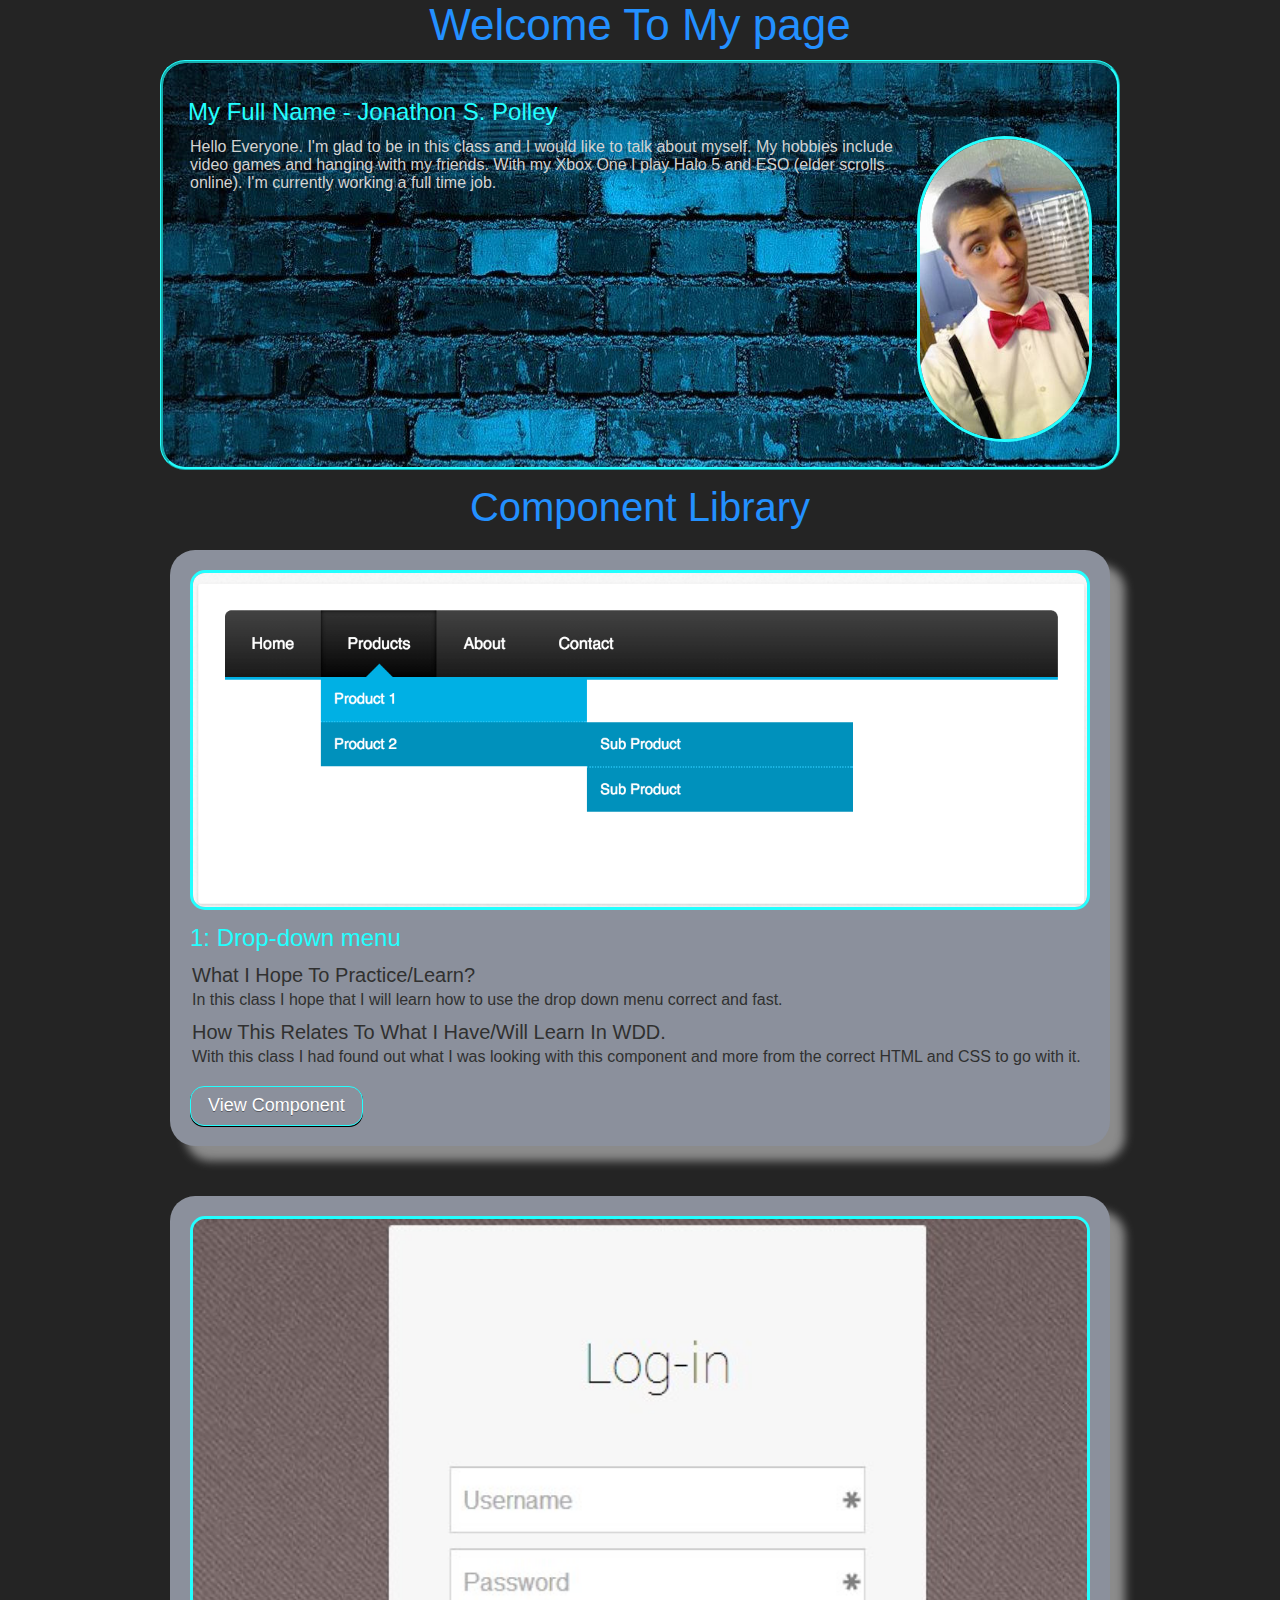
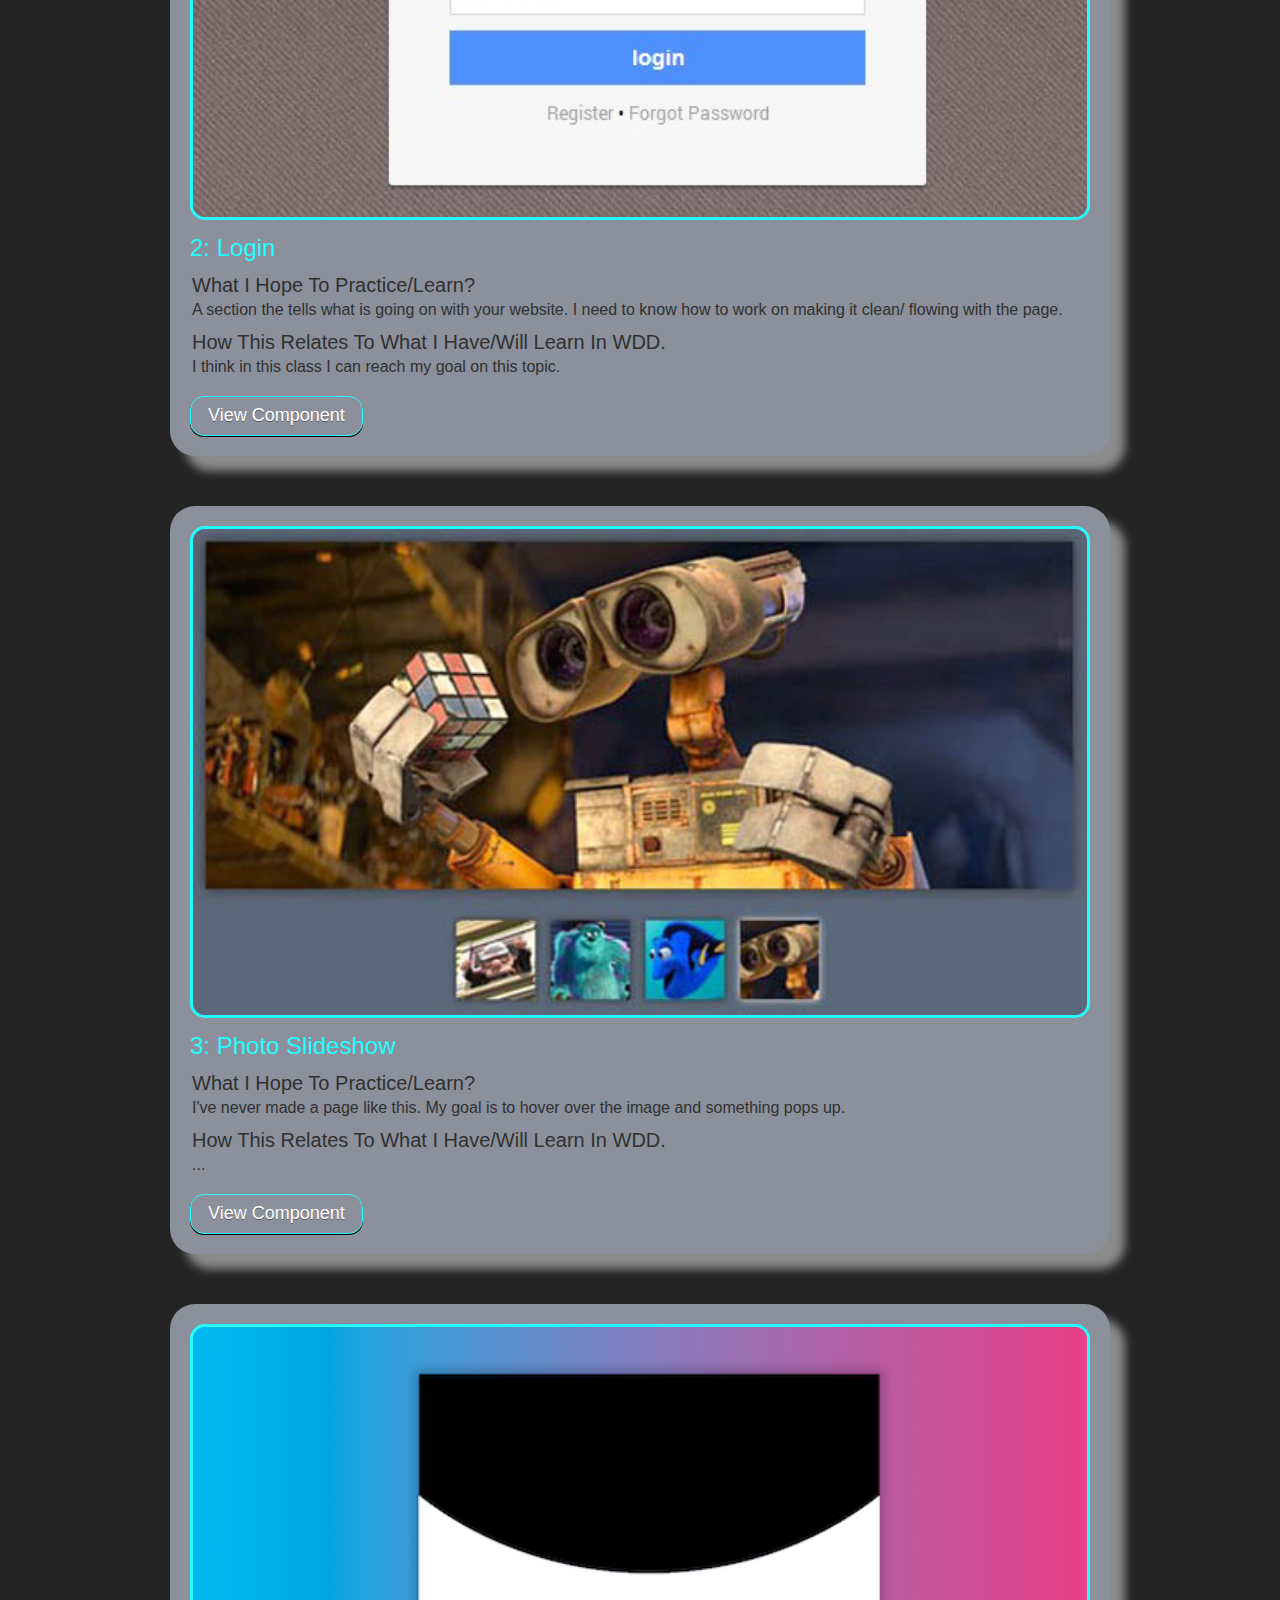
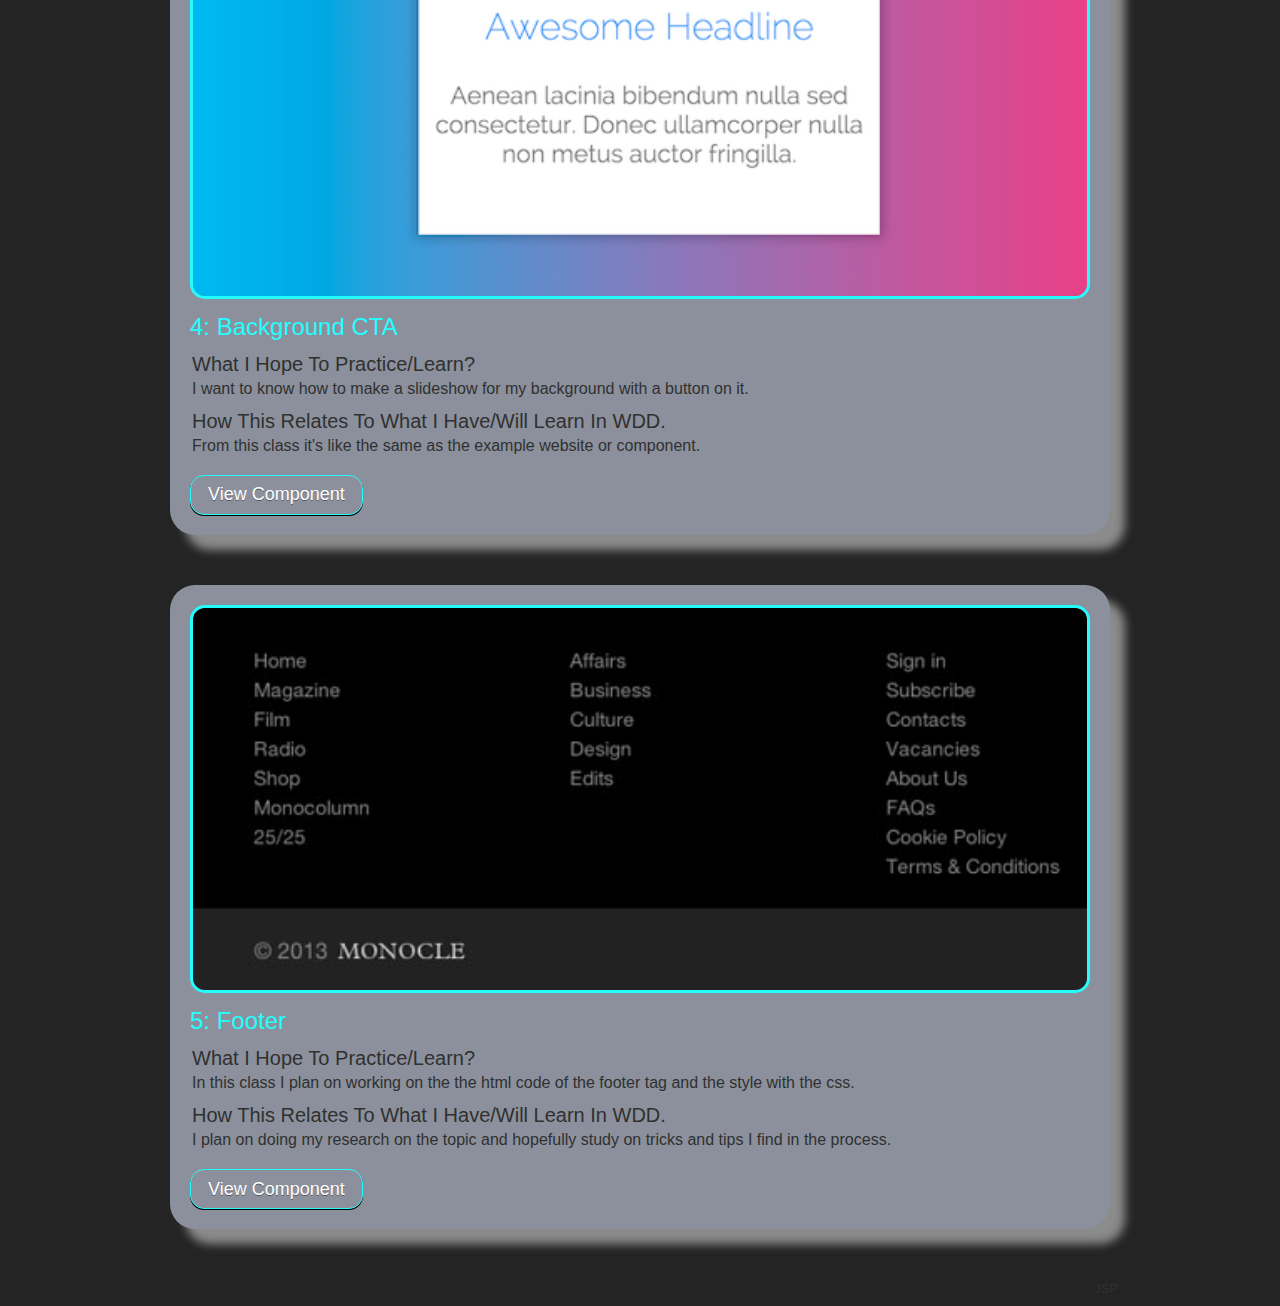
==== commit a2d8699b: "final" ====
--- a/index.html
+++ b/index.html
@@ -16,7 +16,7 @@
 		<h2>My Full Name - Jonathon S. Polley </h2>
                 <img src="image/me.jpg" />
 
-		<p> Hello Everyone. I glad to be in this class I would like to talk about myself. My hobbies are video games, and hanging with my friends. With my Xbox One I play Halo 5 and ESO (elder scrolls online). I'm currently working a full time job.
+		<p> Hello Everyone. I'm glad to be in this class and I would like to talk about myself. My hobbies include video games and hanging with my friends. With my Xbox One I play Halo 5 and ESO (elder scrolls online). I'm currently working a full time job.
         </p>
 		
         
@@ -34,7 +34,7 @@
 		<h3>What I Hope To Practice/Learn?</h3>
 		<p>In this class I hope that I will learn how to use the drop down menu correct and fast. </p>
 		<h3>How This Relates To What I Have/Will Learn In WDD.</h3>
-		<p>With this class I had founded out, what I was looking for and more from the correct HTML and CSS to go with it. </p>
+		<p>With this class I had found out what I was looking with this component and more from the correct HTML and CSS to go with it. </p>
       
 		<a href="components/1/component.html" target="_blank"><button>View Component</button></a>
 
@@ -45,7 +45,7 @@
 		<h2>2: Login </h2>
 		<h3>What I Hope To Practice/Learn?</h3>
         
-		<p> A section the tells what is going on with you're website. I need to know work on making it clean/ flowing with the page.</p>
+		<p> A section the tells what is going on with your website. I need to know how to work on making it clean/ flowing with the page.</p>
         
 		<h3>How This Relates To What I Have/Will Learn In WDD.</h3>
 		
@@ -62,7 +62,7 @@
 		<h2>3: Photo Slideshow</h2>
         
 		<h3>What I Hope To Practice/Learn?</h3>
-		<p>I never made a page like this. My goal is to hover over the image ans something pops up. </p>
+		<p>I've never made a page like this. My goal is to hover over the image and something pops up. </p>
 		<h3>How This Relates To What I Have/Will Learn In WDD.</h3>
 		<p>...</p>
         
@@ -76,9 +76,9 @@
 		<h2>4: Background CTA</h2>
 
 		<h3>What I Hope To Practice/Learn?</h3>
-		<p>I want to know how to make a slideshow for my background if a button on it.</p>
+		<p>I want to know how to make a slideshow for my background with a button on it.</p>
 		<h3>How This Relates To What I Have/Will Learn In WDD.</h3>
-		<p>From this class its like the same as the explain website or component.</p>
+		<p>From this class it's like the same as the example website or component.</p>
       
 		<a href="components/4/component.html" target="_blank"><button>View Component</button></a>
 	
@@ -95,7 +95,7 @@
         
 		<h3>How This Relates To What I Have/Will Learn In WDD.</h3>
         
-		<p>I plan on doing my research on the topic. Hopefully study on tricks and tips I finded in the process.</p>
+		<p>I plan on doing my research on the topic and hopefully study on tricks and tips I find in the process.</p>
         
        
 		<a href="components/5/component.html" target="_blank"><button>View Component</button></a>
--- a/css/main.css
+++ b/css/main.css
@@ -8,7 +8,7 @@
  	background-color:#CCC;
  	margin: auto;
 	background: #242424;
-    width: 60%;
+    width: 75%;
 }
 	
 header{
@@ -112,7 +112,7 @@
 }
 
 button:hover {
-   border: solid 2.5px #23ffff;
+   border: solid 1.5px #23ffff;
    margin-top: 10px;
    background: #303030;
    padding: 8.5px 17px;
